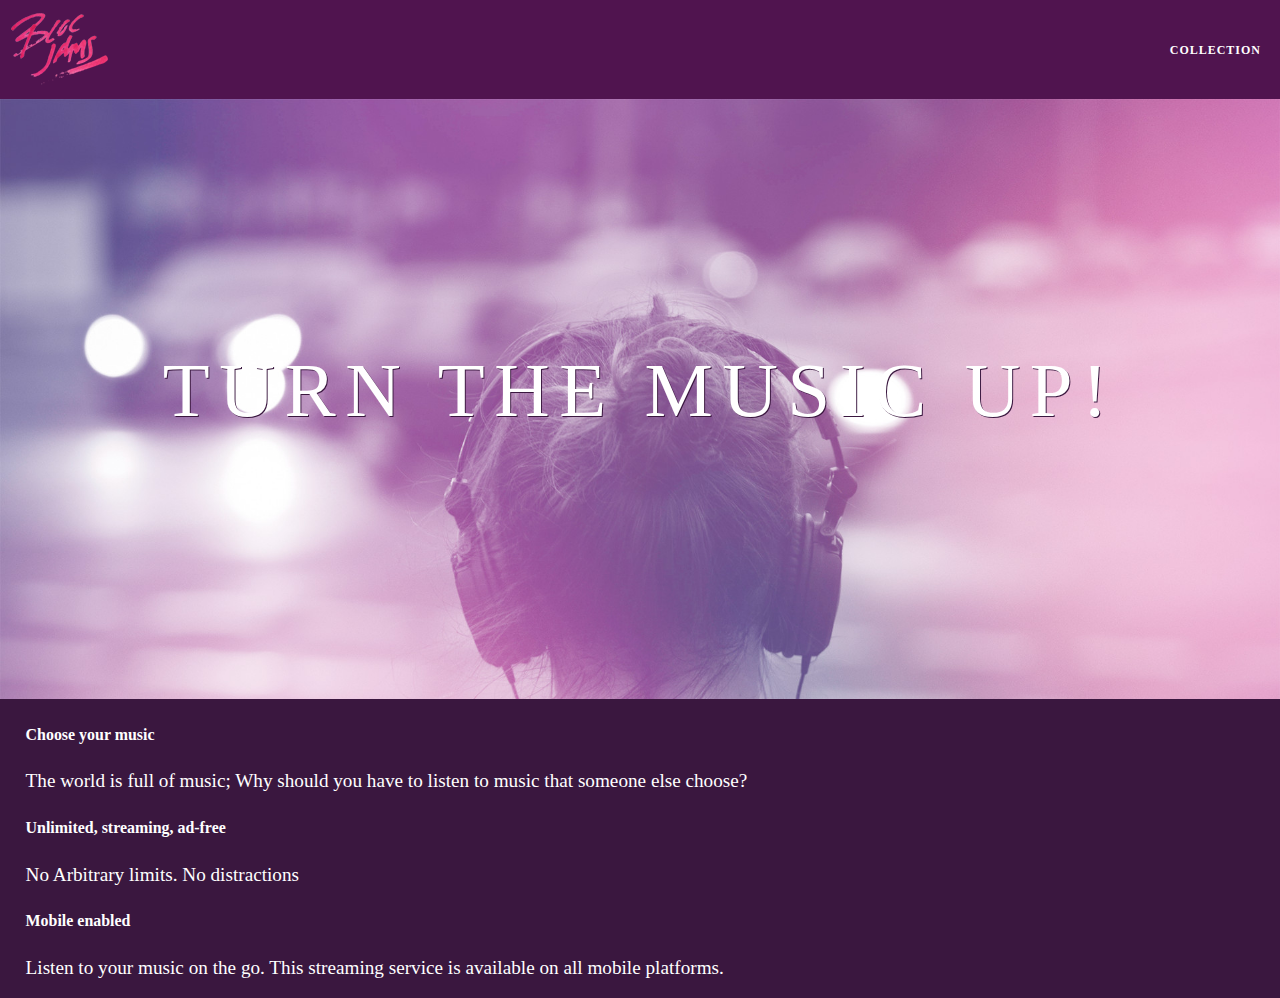
==== index.html @ 435ac3e9 "collection view checkpoint" ====
<!DOCTYPE html>
<html>
    <head>
        <title>Bloc Jams</title>
        <meta name="viewport" content="width=device-width, initial-scale=1">
        <link rel="stylesheet" type="text/css" href="http://fonts.googleleapis.com/css?family=Open+Sans:400,800,600,700,300">
        <link rel="stylesheet" type="text/css" href="http://code.ionicframework.com/ionicons/2.0.1/css/ionicons.min.css">
        <link rel="stylesheet" type="text/css" href="styles/normalize.css">
        <link rel="stylesheet" type="text/css" href="styles/main.css">
        <link rel="stylesheet" type="text/css" href="styles/landing.css">
    </head>
    <body class="landing">
        <nav class="navbar">
            <a href="index.html" class="logo"></a>
                <img src="assets/images/bloc_jams_logo.png" alt="bloc jams logo">
            </a>
            <div class="links-container">
                <a href="collection.html" class="navbar-link">collection</a>
            </div>
        </nav>
        <section class="hero-content">
            <h1 class="hero-title">Turn the music up!</h1>
        </section>
        <section class="selling-points container clearfix">
            <div class="point-column-third">
                <span class="ion-music-note"></span>
                <h5 class="point-title">Choose your music</h5>
                <p class="point-description">The world is full of music; Why should you have to listen to music that someone else choose?</p>
            </div>
            <div class="point-column-third">
                <span class="ion-radio-waves"></span>
            <h5 class="point-title">Unlimited, streaming, ad-free</h5>
                <p class="point-description">No Arbitrary limits. No distractions</p>
            </div>
            <div class="point-column-third">
                <span class="ion-iphone"></span>
                <h5 class="point-title">Mobile enabled</h5>
                <p class="point-description">Listen to your music on the go. This streaming service is available on all mobile platforms.</p>
        </div>
    </div>
        </section>
    </body>
</html>
---- styles/main.css ----
html {
    height: 100%;
    font-size: 100;
}

body {
    font-family: 'Open Sans';
    color: white;
    min-height: 100%;
}


.navbar {
    position: relative;
    padding: 0.5rem;
    background-color: rgba(101,18,95,0.5);
    z-index: 1;
}

.navbar .logo {
    position: relative;
    left: 2rem;
    cursor: pointer;
}

.navbar .links-container {
    display: table;
    position: absolute;
    top: 0;
    right: 0;
    height: 100px;
    color: white;
    text-decoration: none;
}

.links-container .navbar-link {
    display: table-cell;
    position: relative;
    height: 100%;
    padding-left: 1rem;
    padding-right: 1rem;
    vertical-align: middle;
    color: white;
    font-size: 0.625rem;
    letter-spacing: 0.05rem;
    font-weight: 700;
    text-transform: uppercase;
    text-decoration: none;
    cursor: pointer;
}

.links-container .navbar-link:hover {
    color: rgb(233,50,117);
}
}
*, *:before, *:after {
    -moz-box-sizing: border-box;
    -webkit-box-sizing: border-box;
    box-sizing: border-box;
}

.container {
    margin: 0 auto;
    max-width: 64rem;
}

@media (min-width: 40rem) {
    html { font-size: 112%;}


.column {
    float: left;
    padding-left: 1rem;
    padding-right: 1rem;
}

.column.full { width: 100%; }
.column.two-thirds { width: 66.7%; }
.column.half {width: 50%; }
.column.third { width: 33.3%; }
.column.fourth { width: 25%; }
.column.flow-opposite { float: right; }
}


@media (min-width: 64rem) {
    html { font-size: 120% }   
}

.clearfix:before,
.clearfix:after {
    content: " ";
    display: table;
}

.clearfix:after {
    clear: both;
}
---- styles/landing.css ----
body.landing{
    background-color: rgb(58,23,63);
}

.hero-content {
    position: relative;
    min-height: 600px;
    background-image: url(../assets/images/bloc_jams_bg.jpg);
    background-repeat: no-repeat;
    background-position; center center;
    background-size: cover;
}

.hero-content .hero-title {
    position: absolute;
    top:40%;
    -webkit-transform: translateY(-50%);
    -moz-transform: translateY(-50%);
    transform: translateY(-50%);
    width: 100%;
    text-align: center;
    font-size: 4rem;
    font-weight: 300;
    text-transform: uppercase;
    letter-spacing: 0.5rem;
    text-shadow: 1px 1px 0px rgb(58,23,63);
}

.selling-points {
    position: relative;
}

.point {
    
    position: relative;  
    padding: 2rem;
    text-align: center;
}

.point .point-title {
    font-size: 1.25rem;
}

.ion-music-note,
.ion-radio-waves,
.ion-iphone {
    color: rgb(233,50,117);
    font-size: 5rem;
}
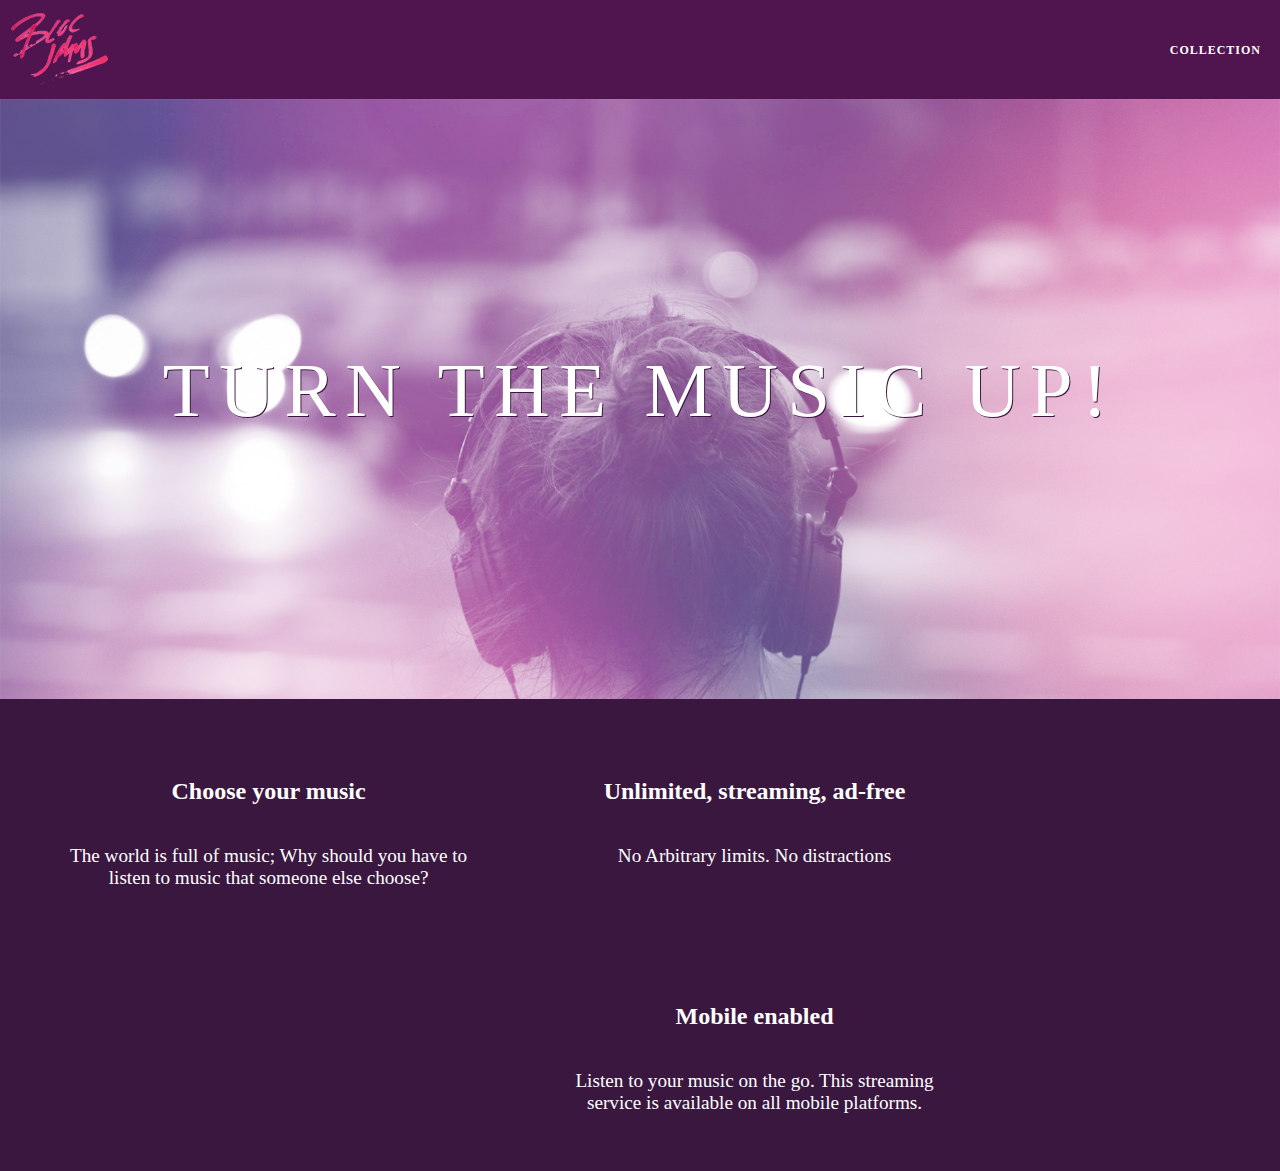
==== commit 6ade05c8: "index fix" ====
--- a/index.html
+++ b/index.html
@@ -22,22 +22,23 @@
             <h1 class="hero-title">Turn the music up!</h1>
         </section>
         <section class="selling-points container clearfix">
-            <div class="point-column-third">
+            
+            <div class="point column third">
                 <span class="ion-music-note"></span>
                 <h5 class="point-title">Choose your music</h5>
                 <p class="point-description">The world is full of music; Why should you have to listen to music that someone else choose?</p>
             </div>
-            <div class="point-column-third">
+            <div class="point column third">
                 <span class="ion-radio-waves"></span>
             <h5 class="point-title">Unlimited, streaming, ad-free</h5>
                 <p class="point-description">No Arbitrary limits. No distractions</p>
             </div>
-            <div class="point-column-third">
+            <div class="point column third">
                 <span class="ion-iphone"></span>
                 <h5 class="point-title">Mobile enabled</h5>
                 <p class="point-description">Listen to your music on the go. This streaming service is available on all mobile platforms.</p>
         </div>
-    </div>
+    
         </section>
     </body>
 </html>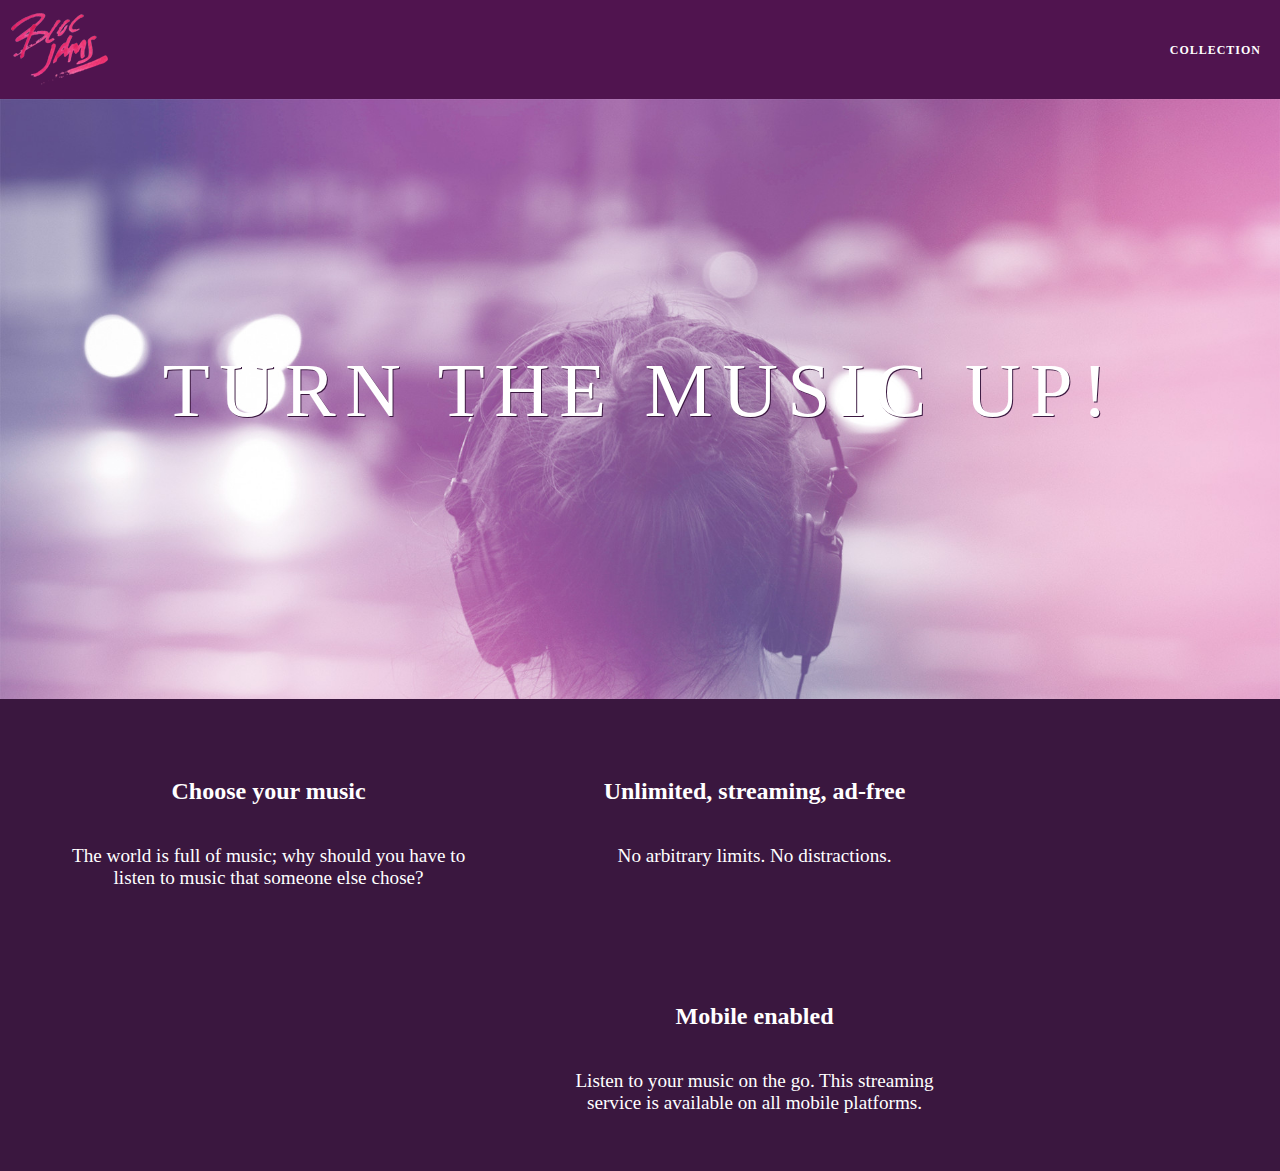
==== commit 0d63cedc: "landing changes" ====
--- a/index.html
+++ b/index.html
@@ -21,24 +21,24 @@
         <section class="hero-content">
             <h1 class="hero-title">Turn the music up!</h1>
         </section>
-        <section class="selling-points container clearfix">
-            
-            <div class="point column third">
-                <span class="ion-music-note"></span>
-                <h5 class="point-title">Choose your music</h5>
-                <p class="point-description">The world is full of music; Why should you have to listen to music that someone else choose?</p>
-            </div>
-            <div class="point column third">
-                <span class="ion-radio-waves"></span>
-            <h5 class="point-title">Unlimited, streaming, ad-free</h5>
-                <p class="point-description">No Arbitrary limits. No distractions</p>
-            </div>
-            <div class="point column third">
-                <span class="ion-iphone"></span>
-                <h5 class="point-title">Mobile enabled</h5>
-                <p class="point-description">Listen to your music on the go. This streaming service is available on all mobile platforms.</p>
-        </div>
-    
+        
+    <section class="selling-points container clearfix">
+             <div class="point column third">
+                 <span class="ion-music-note"></span>
+                 <h5 class="point-title">Choose your music</h5>
+                 <p class="point-description">The world is full of music; why should you have to listen to music that someone else chose?</p>
+             </div>
+             
+             <div class="point column third">
+                 <span class="ion-radio-waves"></span>
+                 <h5 class="point-title">Unlimited, streaming, ad-free</h5>
+                 <p class="point-description">No arbitrary limits. No distractions.</p>
+             </div>
+             <div class="point column third">
+                 <span class="ion-iphone"></span>
+                 <h5 class="point-title">Mobile enabled</h5>
+                 <p class="point-description">Listen to your music on the go. This streaming service is available on all mobile platforms.</p>
+             </div>
         </section>
     </body>
 </html>--- a/styles/main.css
+++ b/styles/main.css
@@ -66,7 +66,7 @@
 
 @media (min-width: 40rem) {
     html { font-size: 112%;}
-
+ 
 
 .column {
     float: left;
--- a/styles/landing.css
+++ b/styles/landing.css
@@ -16,6 +16,7 @@
     top:40%;
     -webkit-transform: translateY(-50%);
     -moz-transform: translateY(-50%);
+    -ms-transform: translateY(-50);
     transform: translateY(-50%);
     width: 100%;
     text-align: center;
@@ -26,12 +27,11 @@
     text-shadow: 1px 1px 0px rgb(58,23,63);
 }
 
-.selling-points {
+.selling-points  {
     position: relative;
 }
 
 .point {
-    
     position: relative;  
     padding: 2rem;
     text-align: center;
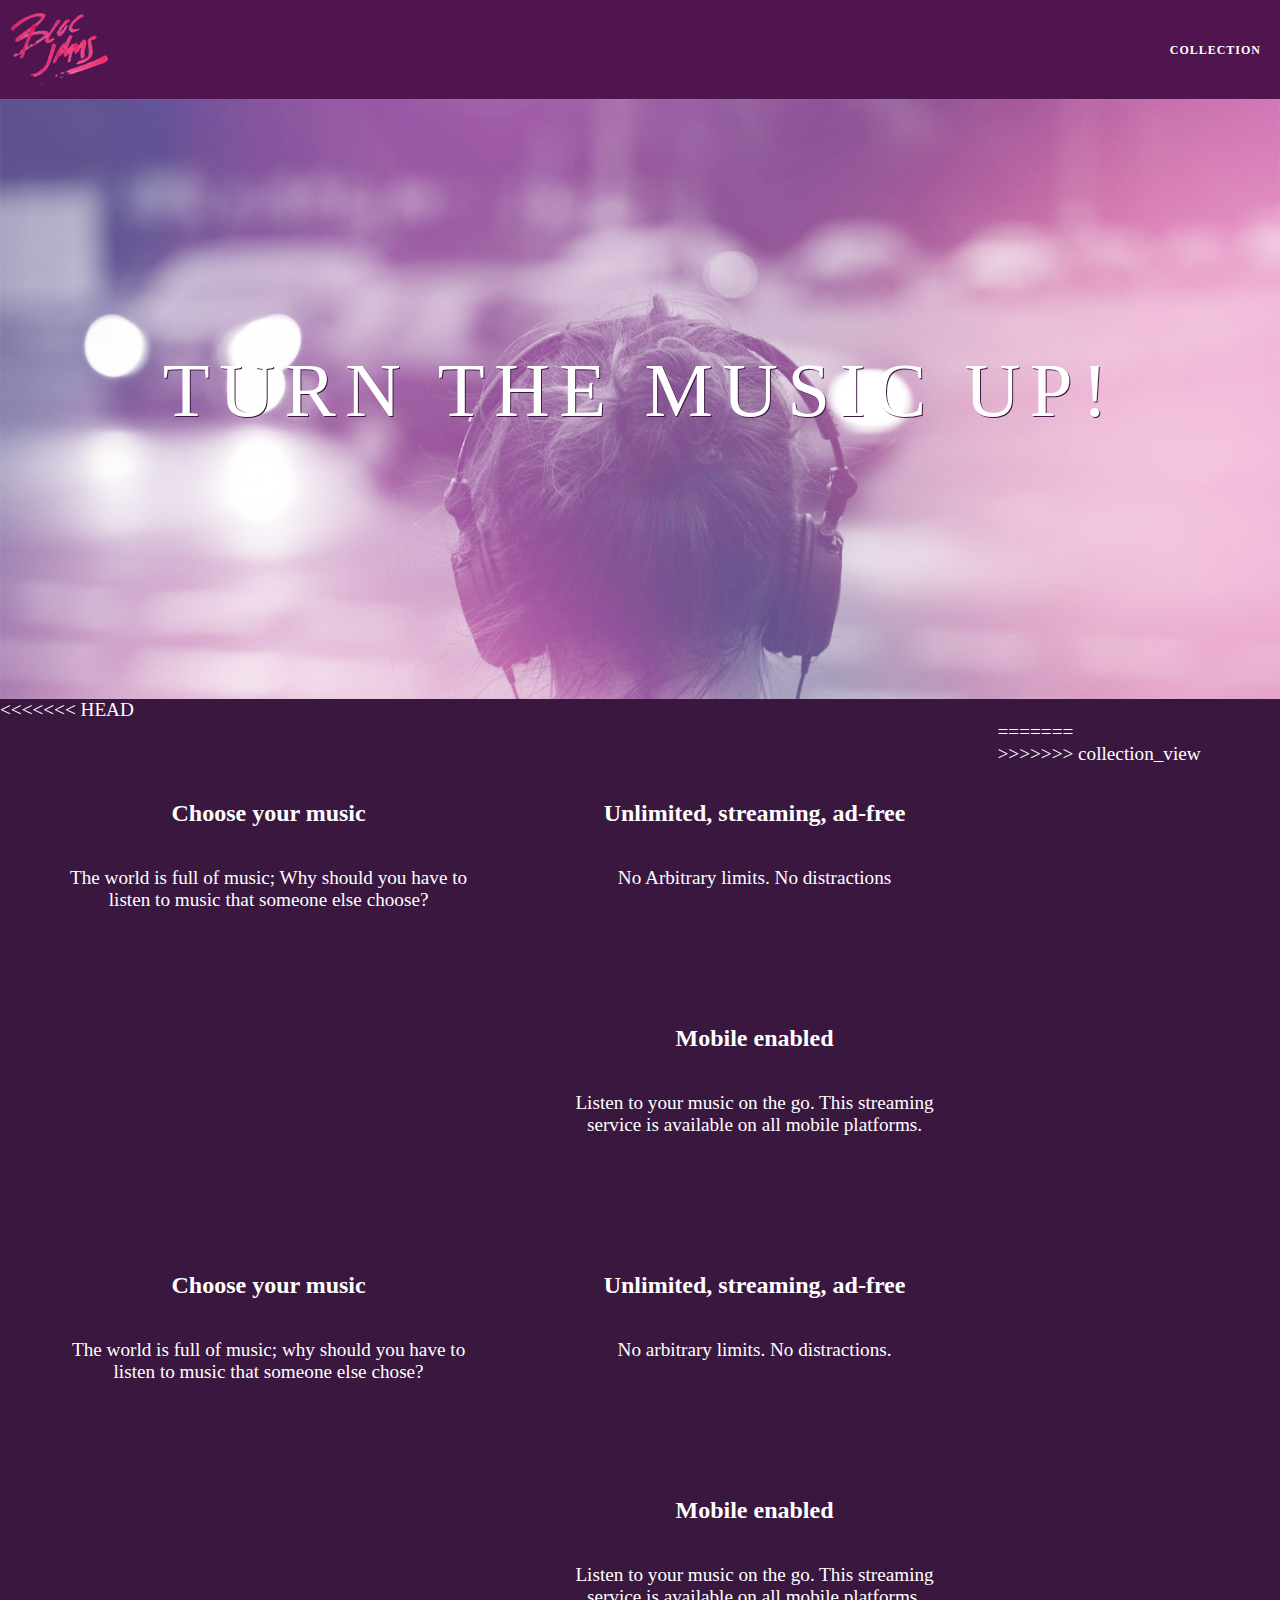
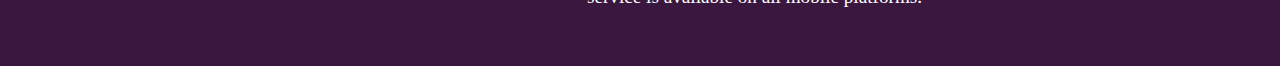
==== commit 3bf2e05a: "merge fixes" ====
--- a/index.html
+++ b/index.html
@@ -21,6 +21,26 @@
         <section class="hero-content">
             <h1 class="hero-title">Turn the music up!</h1>
         </section>
+<<<<<<< HEAD
+        <section class="selling-points container clearfix">
+            
+            <div class="point column third">
+                <span class="ion-music-note"></span>
+                <h5 class="point-title">Choose your music</h5>
+                <p class="point-description">The world is full of music; Why should you have to listen to music that someone else choose?</p>
+            </div>
+            <div class="point column third">
+                <span class="ion-radio-waves"></span>
+            <h5 class="point-title">Unlimited, streaming, ad-free</h5>
+                <p class="point-description">No Arbitrary limits. No distractions</p>
+            </div>
+            <div class="point column third">
+                <span class="ion-iphone"></span>
+                <h5 class="point-title">Mobile enabled</h5>
+                <p class="point-description">Listen to your music on the go. This streaming service is available on all mobile platforms.</p>
+        </div>
+    
+=======
         
     <section class="selling-points container clearfix">
              <div class="point column third">
@@ -39,6 +59,7 @@
                  <h5 class="point-title">Mobile enabled</h5>
                  <p class="point-description">Listen to your music on the go. This streaming service is available on all mobile platforms.</p>
              </div>
+>>>>>>> collection_view
         </section>
     </body>
 </html>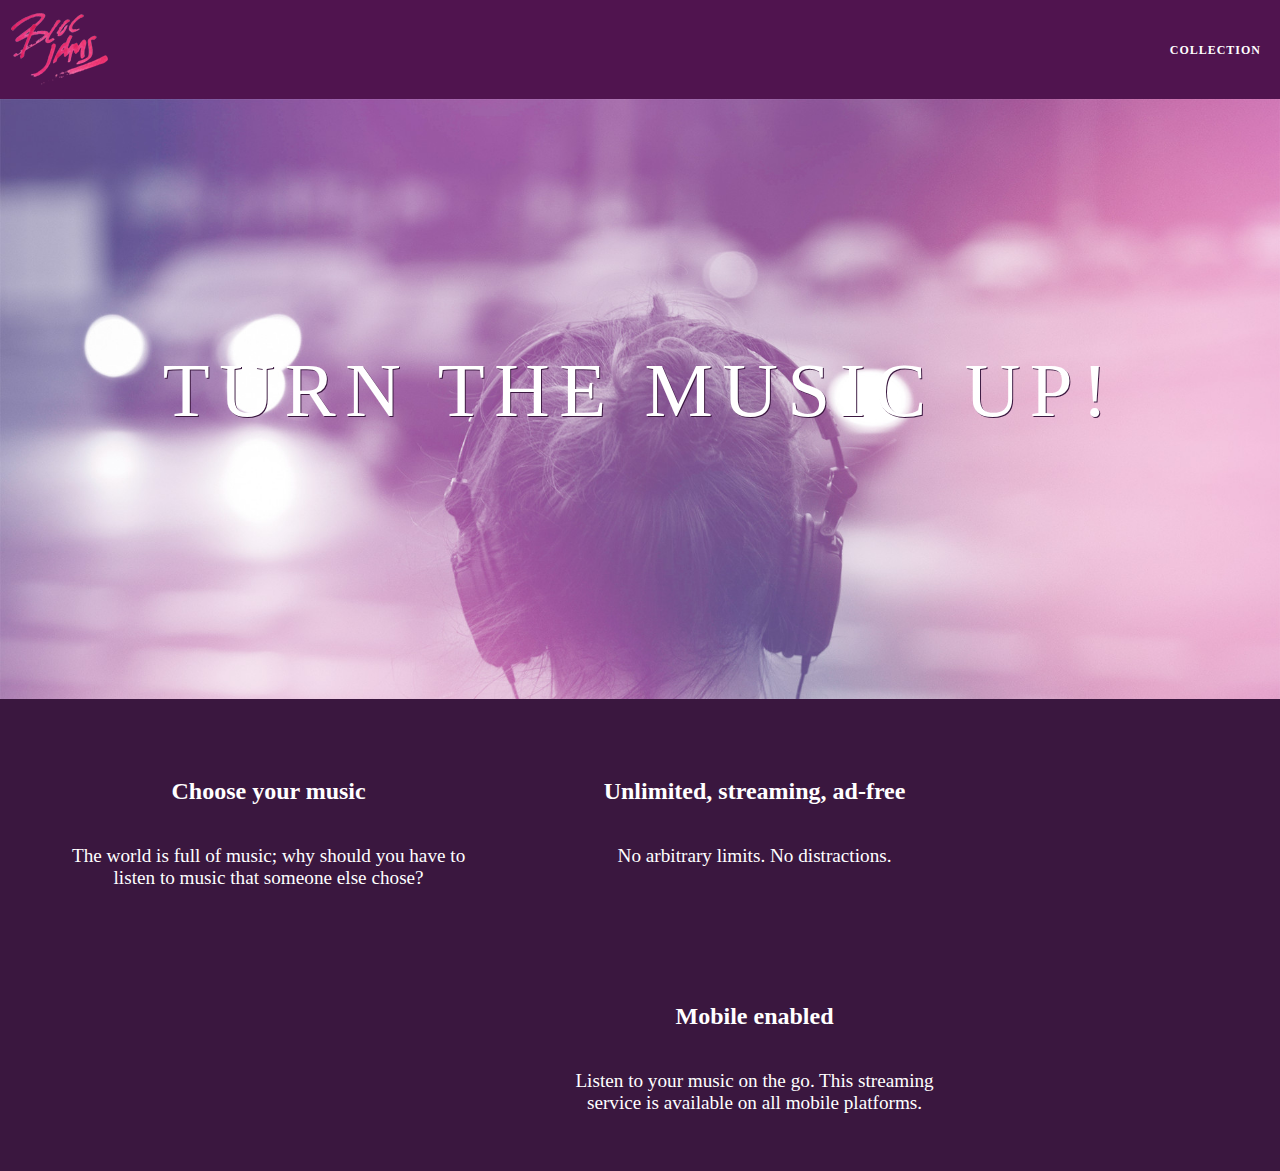
==== commit 189f98f4: "album view ch" ====
--- a/index.html
+++ b/index.html
@@ -21,27 +21,7 @@
         <section class="hero-content">
             <h1 class="hero-title">Turn the music up!</h1>
         </section>
-<<<<<<< HEAD
-        <section class="selling-points container clearfix">
-            
-            <div class="point column third">
-                <span class="ion-music-note"></span>
-                <h5 class="point-title">Choose your music</h5>
-                <p class="point-description">The world is full of music; Why should you have to listen to music that someone else choose?</p>
-            </div>
-            <div class="point column third">
-                <span class="ion-radio-waves"></span>
-            <h5 class="point-title">Unlimited, streaming, ad-free</h5>
-                <p class="point-description">No Arbitrary limits. No distractions</p>
-            </div>
-            <div class="point column third">
-                <span class="ion-iphone"></span>
-                <h5 class="point-title">Mobile enabled</h5>
-                <p class="point-description">Listen to your music on the go. This streaming service is available on all mobile platforms.</p>
-        </div>
-    
-=======
-        
+
     <section class="selling-points container clearfix">
              <div class="point column third">
                  <span class="ion-music-note"></span>
@@ -59,7 +39,6 @@
                  <h5 class="point-title">Mobile enabled</h5>
                  <p class="point-description">Listen to your music on the go. This streaming service is available on all mobile platforms.</p>
              </div>
->>>>>>> collection_view
         </section>
     </body>
 </html>--- a/styles/landing.css
+++ b/styles/landing.css
@@ -46,4 +46,8 @@
 .ion-iphone {
     color: rgb(233,50,117);
     font-size: 5rem;
+}
+.navbar-link:active {
+    color: rgb(233,50,117);
+    background-color: white;
 }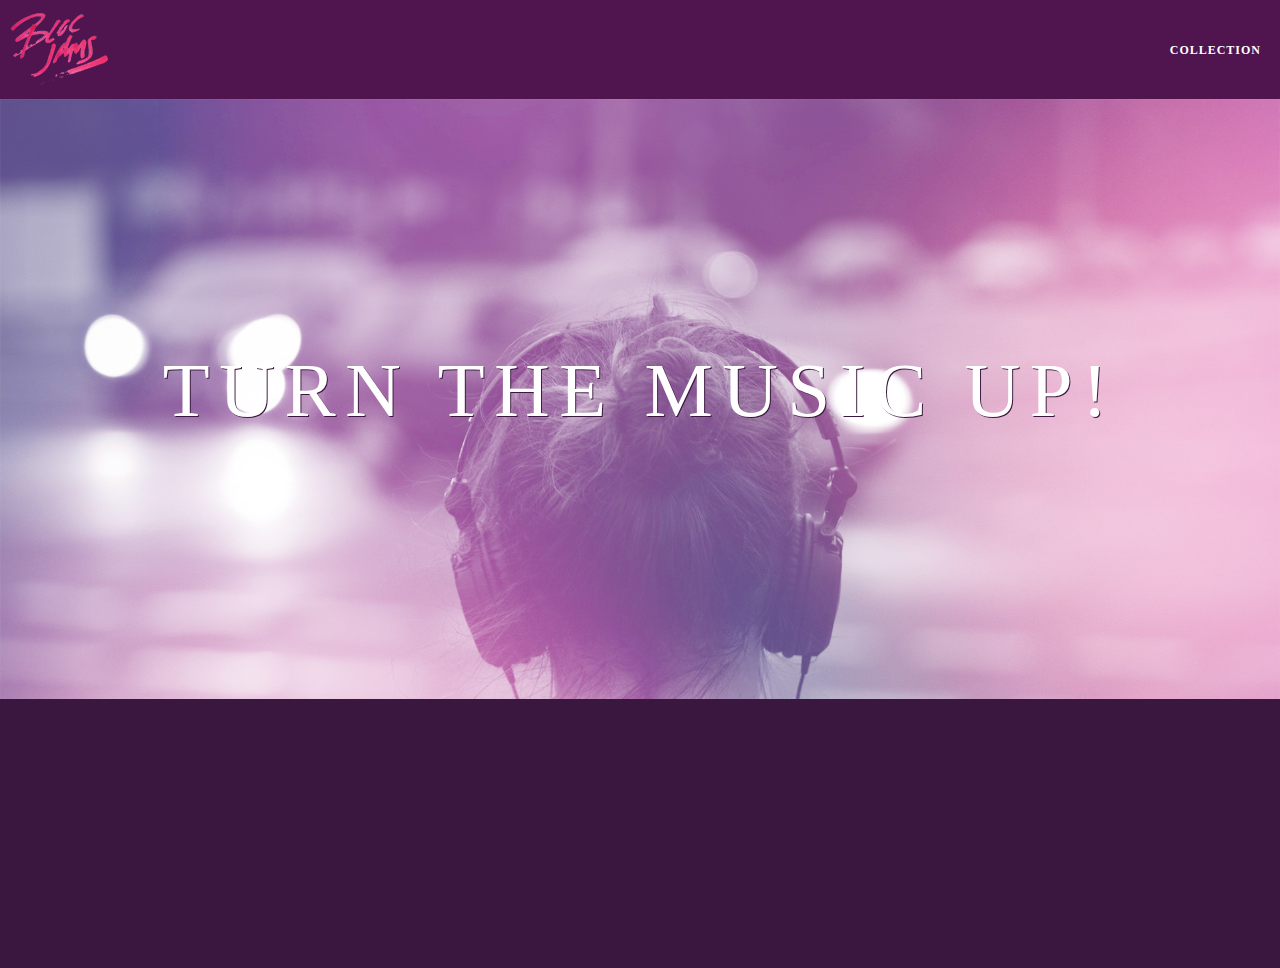
==== commit 6f67cb66: "scripting_animation" ====
--- a/index.html
+++ b/index.html
@@ -40,5 +40,6 @@
                  <p class="point-description">Listen to your music on the go. This streaming service is available on all mobile platforms.</p>
              </div>
         </section>
+    <script src="scripts/landing.js"></script>
     </body>
 </html>--- a/styles/main.css
+++ b/styles/main.css
@@ -1,3 +1,10 @@
+
+*, *:before, *:after {
+    -moz-box-sizing: border-box;
+    -webkit-box-sizing: border-box;
+    box-sizing: border-box;
+}
+
 html {
     height: 100%;
     font-size: 100;
@@ -53,11 +60,7 @@
     color: rgb(233,50,117);
 }
 }
-*, *:before, *:after {
-    -moz-box-sizing: border-box;
-    -webkit-box-sizing: border-box;
-    box-sizing: border-box;
-}
+
 
 .container {
     margin: 0 auto;
@@ -97,7 +100,9 @@
     clear: both;
 }
 
-
+.container.narrow {
+    max-width: 56rem;
+}
     
 
 
--- a/styles/landing.css
+++ b/styles/landing.css
@@ -35,6 +35,16 @@
     position: relative;  
     padding: 2rem;
     text-align: center;
+    opacity: 0;
+    -webkit-transform: scaleX(0.9) translateY(3rem);
+    -moz-transform: scaleX(0.9) translateY(3rem);
+    transform: scaleX(0.9) translate(3rem);
+    -webkit-transition: all 0.25s ease-in-out;
+    -moz-transition: all 0.25s ease-in-out;
+    transition: all 0.25s ease-in-out;
+    -webkit-transition-delay: 0.2s;
+    -moz-transition-delay: 0.2s;
+    transition-delay: 0.2s;
 }
 
 .point .point-title {
@@ -46,8 +56,4 @@
 .ion-iphone {
     color: rgb(233,50,117);
     font-size: 5rem;
-}
-.navbar-link:active {
-    color: rgb(233,50,117);
-    background-color: white;
 }